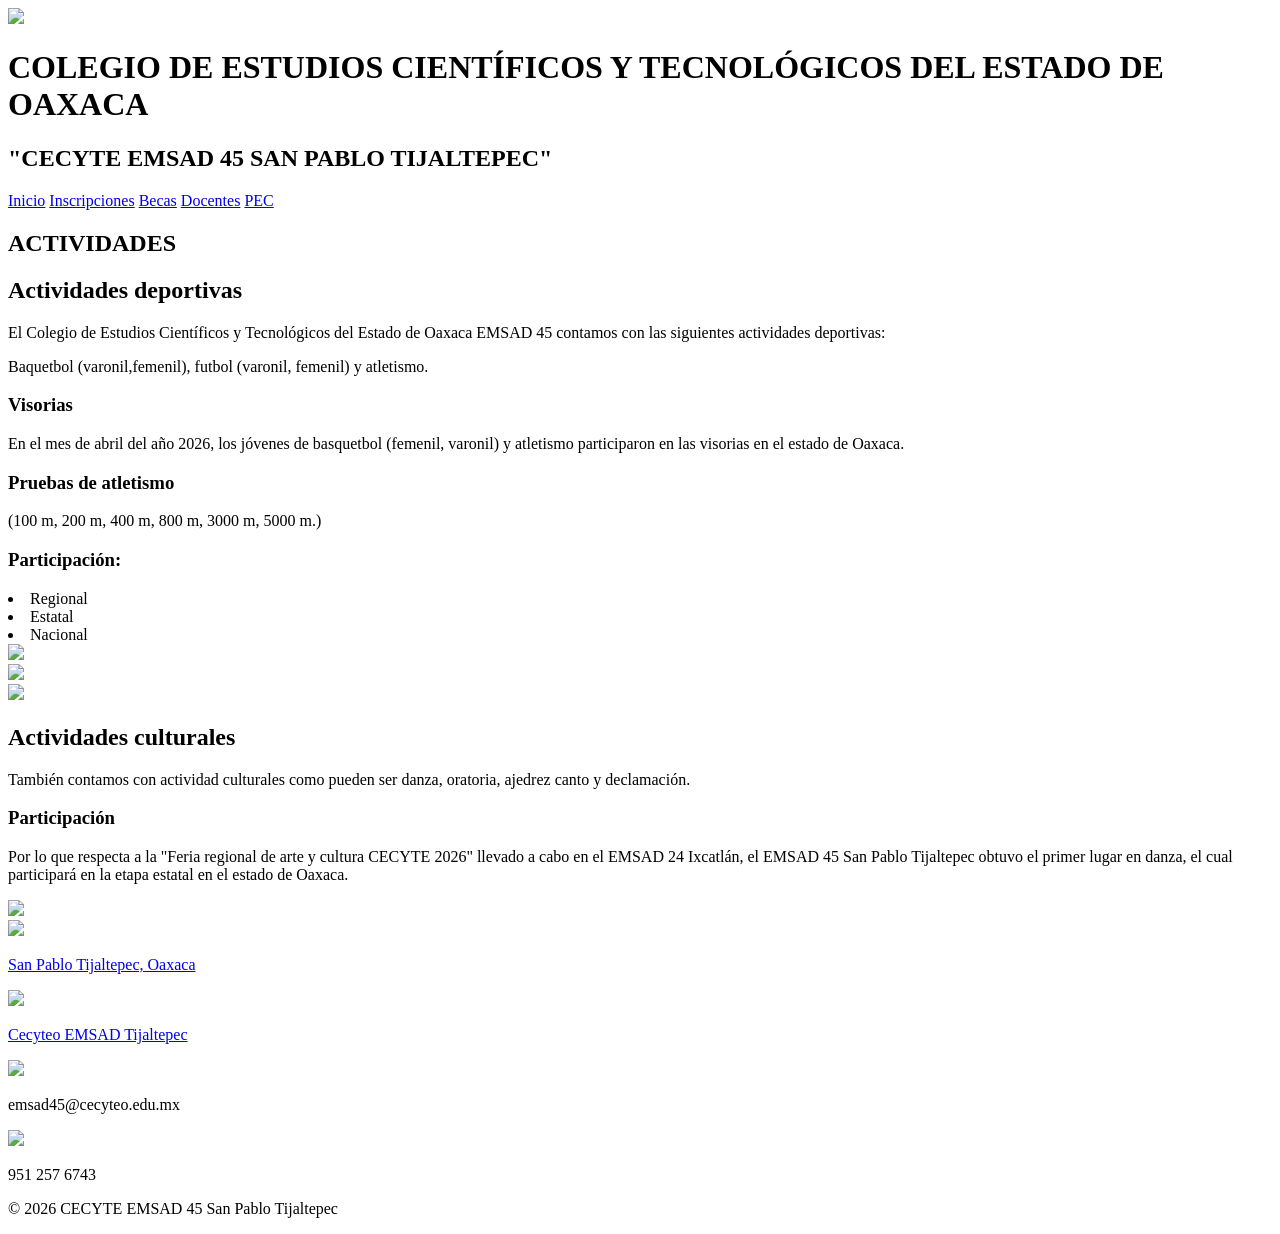
==== actividades.html @ 89fdbfbb "Add files via upload" ====
<!DOCTYPE html>
<html lang="es">

<head>

<meta charset="UTF-8">

<title>Actividades</title>

<link rel="stylesheet" href="css/actividades.css">

</head>

<body>

<header class="header">

<img src="img/cecyteo.jpeg">

<div class="titulo">

<h1>COLEGIO DE ESTUDIOS CIENTÍFICOS Y TECNOLÓGICOS DEL ESTADO DE OAXACA</h1>

<h2>"CECYTE EMSAD 45 SAN PABLO TIJALTEPEC"</h2>

</div>

</header>

<nav>

<a href="inicio.html">Inicio</a>

<a href="inscripciones.html">Inscripciones</a>

<a href="becas.html">Becas</a>

<a href="docentes.html">Docentes</a>

<a href="actividades.html"></a>

<a href="pec.html">PEC</a>

</nav>

<section>

<h1>ACTIVIDADES</h1>


<h2>Actividades deportivas</h2>

<p>
El Colegio de Estudios Científicos y Tecnológicos
del Estado de Oaxaca EMSAD 45
contamos con las siguientes actividades deportivas:
</p>
<p>Baquetbol (varonil,femenil), futbol (varonil, femenil) y atletismo. </p>

<h3>Visorias</h3>

<p>En el mes de abril del año 2026, los jóvenes de basquetbol (femenil, varonil)
    y atletismo participaron en las visorias en el estado de Oaxaca.
</p>

<h3> Pruebas de atletismo </h3>
    <p>(100 m, 200 m, 400 m, 800 m, 3000 m, 5000 m.)</p>


 <h3>Participación: </h3>

    <li>Regional</li>
    <li>Estatal</li>
    <li>Nacional</li>

<div class="contenedor">
    <div class="columnas">
        <img src="img/basquetbolfemenil.jpeg">
    </div>

    <div class="columnas">
        <img src="img/basquetbolfemenil2.jpeg">
    </div>

    <div class="columnas">
        <img src="img/atletismo.jpg">
    </div>

</div>

<h2>Actividades culturales</h2>

<p>
También contamos con actividad culturales como pueden ser danza, oratoria, ajedrez 
canto y declamación.</p>



<h3>Participación</h3>

<p>Por lo que respecta a la "Feria regional de arte y cultura CECYTE 2026" llevado a cabo
    en el EMSAD 24 Ixcatlán, el EMSAD 45 San Pablo Tijaltepec obtuvo el primer 
    lugar en danza, el cual participará en la etapa estatal en el estado de Oaxaca.</p>

<div class="contenedor">
    <div class="columnas">
        <img src="img/danza1.jpg">
    </div>

</div>

</section>
<footer class="footer">

<div class="footer-contenido">

<div class="footer-item">

<a href="https://maps.app.goo.gl/vkkxdZxpcHCsmQZT7" target="_blank">

<img src="img/ubicacion.jpg">

<p>San Pablo Tijaltepec, Oaxaca</p>

</a>

</div>

<div class="footer-item">

<a href="https://www.facebook.com/pablo.tijaltepec?mibextid=wwXIfr&rdid=ObPU9JbSJar6bZxX&share_
url=https%3A%2F%2Fwww.facebook.com%2Fshare%2F1DzuHPwMHF%2F%3Fmibextid%3DwwXIfr#/" target="_blank">

<img src="img/facebook.jpg">

<p>Cecyteo EMSAD Tijaltepec</p>

</a>

</div>

<div class="footer-item">


<img src="img/correo.jpg">

<p>emsad45@cecyteo.edu.mx</p>

</a>

</div>

<div class="footer-item">


<img src="img/whatsapp.jpg">

<p>951 257 6743</p>

</a>

</div>

</div>
<p class="copy">
© 2026 CECYTE EMSAD 45 San Pablo Tijaltepec

</footer>
</body>
</html>
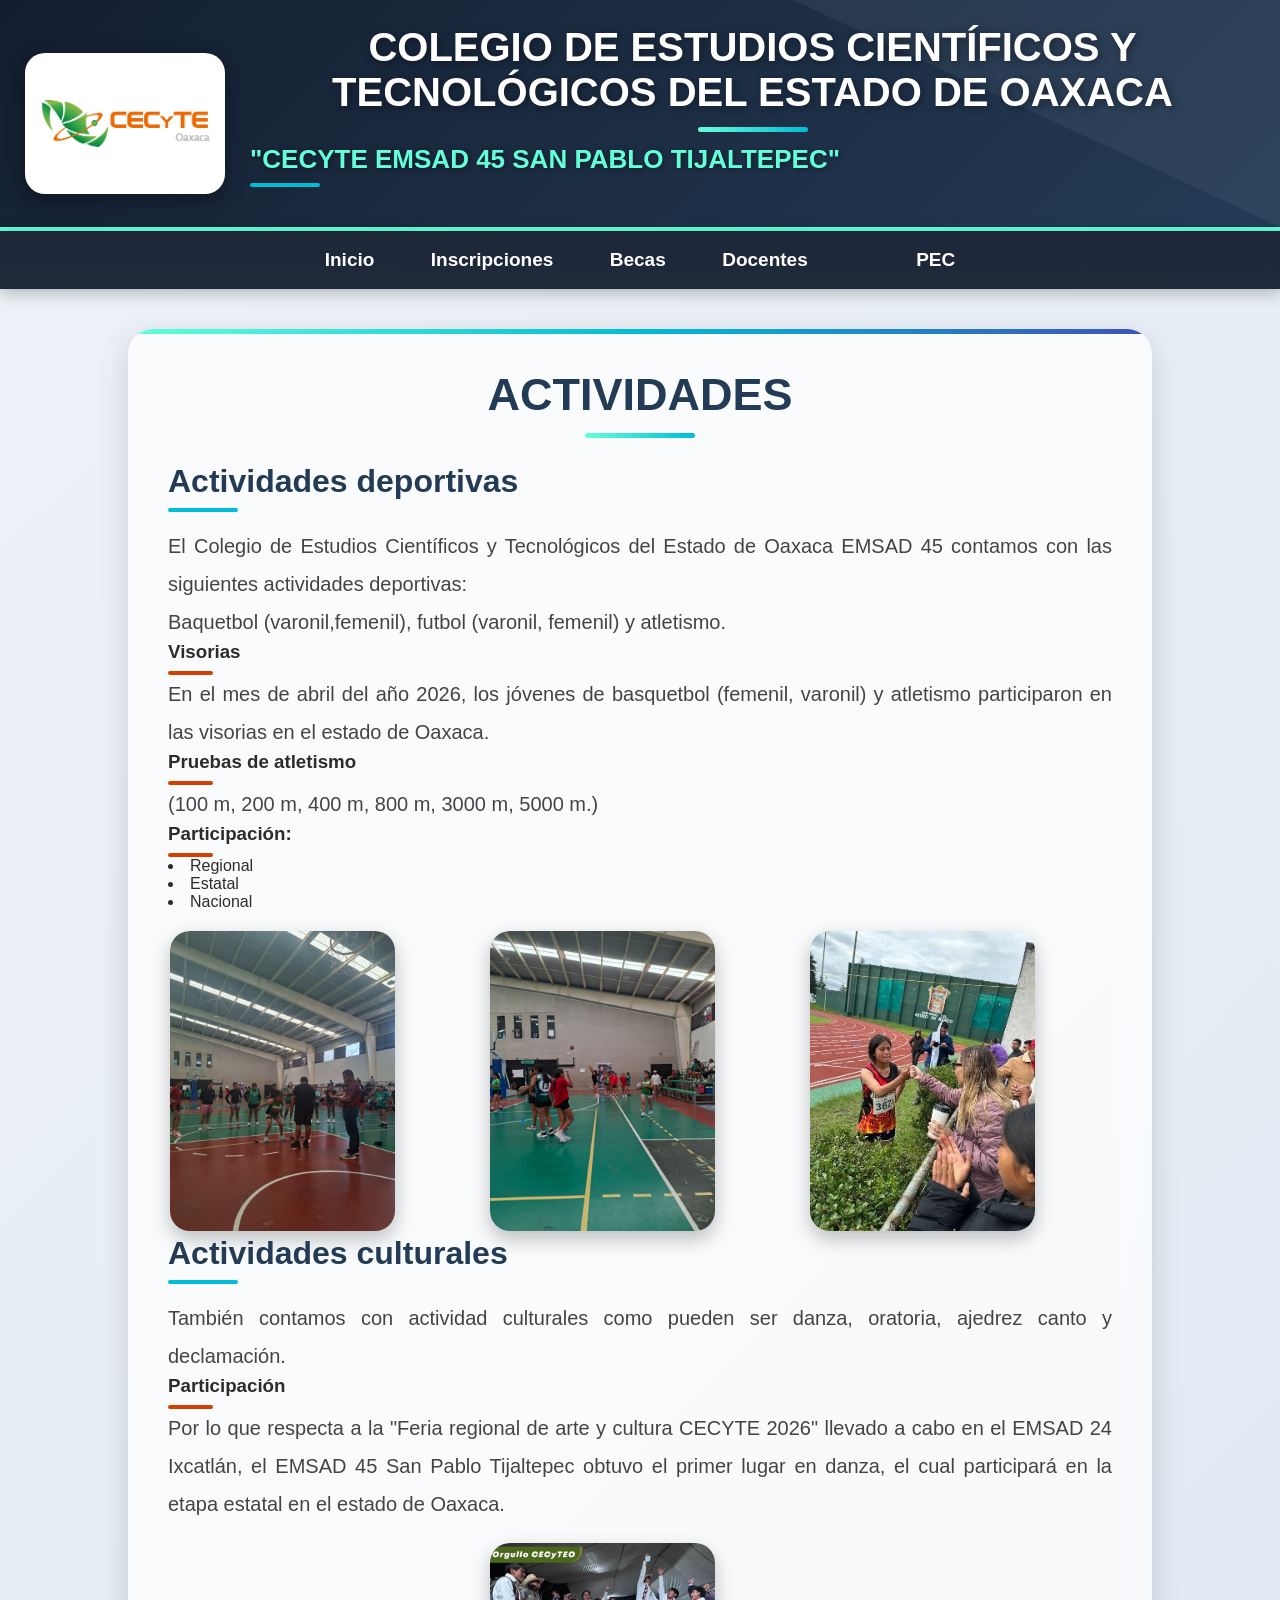
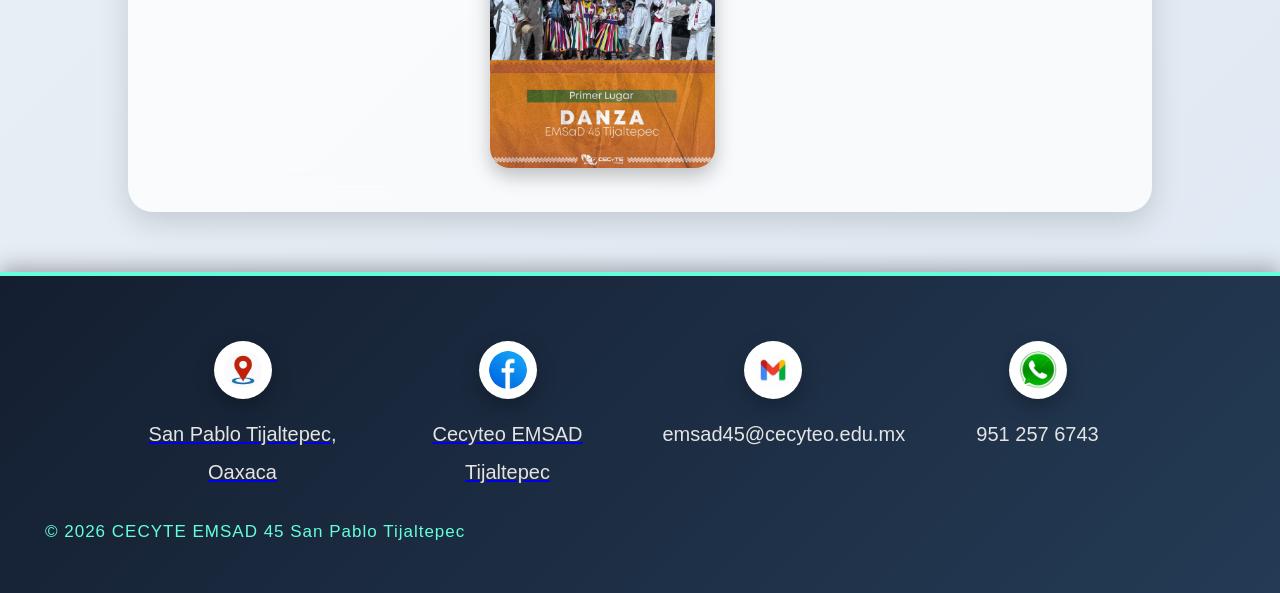
==== commit 1dd14845: "Update actividades.html" ====
--- a/actividades.html
+++ b/actividades.html
@@ -7,7 +7,7 @@
 
 <title>Actividades</title>
 
-<link rel="stylesheet" href="css/actividades.css">
+<link rel="stylesheet" href="actividades.css">
 
 </head>
 
@@ -15,7 +15,7 @@
 
 <header class="header">
 
-<img src="img/cecyteo.jpeg">
+<img src="cecyteo.jpeg">
 
 <div class="titulo">
 
@@ -75,15 +75,15 @@
 
 <div class="contenedor">
     <div class="columnas">
-        <img src="img/basquetbolfemenil.jpeg">
+        <img src="basquetbolfemenil.jpeg">
     </div>
 
     <div class="columnas">
-        <img src="img/basquetbolfemenil2.jpeg">
+        <img src="basquetbolfemenil2.jpeg">
     </div>
 
     <div class="columnas">
-        <img src="img/atletismo.jpg">
+        <img src="atletismo.jpg">
     </div>
 
 </div>
@@ -104,7 +104,7 @@
 
 <div class="contenedor">
     <div class="columnas">
-        <img src="img/danza1.jpg">
+        <img src="danza1.jpg">
     </div>
 
 </div>
@@ -118,7 +118,7 @@
 
 <a href="https://maps.app.goo.gl/vkkxdZxpcHCsmQZT7" target="_blank">
 
-<img src="img/ubicacion.jpg">
+<img src="ubicacion.jpg">
 
 <p>San Pablo Tijaltepec, Oaxaca</p>
 
@@ -131,7 +131,7 @@
 <a href="https://www.facebook.com/pablo.tijaltepec?mibextid=wwXIfr&rdid=ObPU9JbSJar6bZxX&share_
 url=https%3A%2F%2Fwww.facebook.com%2Fshare%2F1DzuHPwMHF%2F%3Fmibextid%3DwwXIfr#/" target="_blank">
 
-<img src="img/facebook.jpg">
+<img src="facebook.jpg">
 
 <p>Cecyteo EMSAD Tijaltepec</p>
 
@@ -142,7 +142,7 @@
 <div class="footer-item">
 
 
-<img src="img/correo.jpg">
+<img src="correo.jpg">
 
 <p>emsad45@cecyteo.edu.mx</p>
 
@@ -153,7 +153,7 @@
 <div class="footer-item">
 
 
-<img src="img/whatsapp.jpg">
+<img src="whatsapp.jpg">
 
 <p>951 257 6743</p>
 
@@ -167,4 +167,4 @@
 
 </footer>
 </body>
-</html>+</html>
--- a/actividades.css
+++ b/actividades.css
@@ -0,0 +1,413 @@
+/* ===================================
+   DISEÑO MODERNO PREMIUM INSTITUCIONAL
+=================================== */
+
+*{
+    margin:0;
+    padding:0;
+    box-sizing:border-box;
+}
+
+/* ===== BODY ===== */
+
+body{
+    font-family:'Poppins', sans-serif;
+    background:linear-gradient(135deg,#eef2f7,#dfe9f3);
+    color:#2c2c2c;
+    overflow-x:hidden;
+}
+
+/* ===== SCROLL ===== */
+
+html{
+    scroll-behavior:smooth;
+}
+
+/* ===== HEADER ===== */
+
+.header{
+    background:linear-gradient(135deg,#141e30,#243b55);
+    display:flex;
+    align-items:center;
+    gap:25px;
+    padding:25px;
+    color:white;
+    border-bottom:4px solid #64ffda;
+    box-shadow:0px 5px 25px rgba(0,0,0,0.35);
+    position:relative;
+    overflow:hidden;
+}
+
+/* EFECTO BRILLO */
+
+.header::before{
+    content:'';
+    position:absolute;
+    width:200%;
+    height:100%;
+    background:rgba(255,255,255,0.05);
+    transform:rotate(25deg);
+    animation:brillo 8s linear infinite;
+}
+
+@keyframes brillo{
+    0%{
+        left:-150%;
+    }
+
+    100%{
+        left:150%;
+    }
+}
+
+/* ===== LOGO ===== */
+
+.header img{
+    width:200px;
+    background:white;
+    padding:10px;
+    border-radius:20px;
+    box-shadow:0px 5px 20px rgba(0,0,0,0.4);
+    transition:0.5s;
+    z-index:2;
+}
+
+.header img:hover{
+    transform:scale(1.08) rotate(2deg);
+}
+
+/* ===== TITULOS ===== */
+
+.titulo{
+    z-index:2;
+}
+
+.titulo h1{
+    font-size:40px;
+    margin:0;
+    color:white;
+    text-shadow:2px 2px 8px rgba(0,0,0,0.4);
+}
+
+.titulo h2{
+    margin-top:10px;
+    font-size:26px;
+    color:#64ffda;
+    text-shadow:1px 1px 5px rgba(0,0,0,0.4);
+}
+
+/* ===== NAV ===== */
+
+nav{
+    background:rgba(20,30,48,0.95);
+    backdrop-filter:blur(10px);
+    padding:18px;
+    text-align:center;
+    position:sticky;
+    top:0;
+    z-index:1000;
+    box-shadow:0px 4px 15px rgba(0,0,0,0.25);
+}
+
+nav a{
+    color:white;
+    text-decoration:none;
+    margin:18px;
+    font-size:19px;
+    font-weight:600;
+    position:relative;
+    transition:0.4s;
+    padding:8px;
+}
+
+/* EFECTOS */
+
+nav a:hover{
+    color:#64ffda;
+}
+
+nav a::after{
+    content:'';
+    position:absolute;
+    width:0%;
+    height:3px;
+    background:#64ffda;
+    left:0;
+    bottom:-6px;
+    transition:0.4s;
+    border-radius:20px;
+}
+
+nav a:hover::after{
+    width:100%;
+}
+
+/* ===== SECCIONES ===== */
+
+section{
+    background:rgba(255,255,255,0.75);
+    backdrop-filter:blur(15px);
+    width:80%;
+    margin:auto;
+    margin-top:40px;
+    padding:40px;
+    border-radius:25px;
+    box-shadow:0px 10px 30px rgba(0,0,0,0.15);
+    animation:aparecer 1s ease;
+    transition:0.5s;
+    position:relative;
+    overflow:hidden;
+}
+
+/* BORDE SUPERIOR PREMIUM */
+
+section::before{
+    content:'';
+    position:absolute;
+    width:100%;
+    height:5px;
+    background:linear-gradient(90deg,#64ffda,#00bcd4,#3f51b5);
+    top:0;
+    left:0;
+}
+
+/* HOVER */
+
+section:hover{
+    transform:translateY(-8px);
+    box-shadow:0px 15px 35px rgba(0,0,0,0.2);
+}
+
+/* ===== ANIMACION ===== */
+
+@keyframes aparecer{
+    from{
+        opacity:0;
+        transform:translateY(30px);
+    }
+
+    to{
+        opacity:1;
+        transform:translateY(0);
+    }
+}
+
+/* ===== TITULOS ===== */
+
+h1{
+    text-align:center;
+    font-size:45px;
+    color:#243b55;
+    margin-bottom:25px;
+    position:relative;
+}
+
+h1::after{
+    content:'';
+    width:110px;
+    height:5px;
+    background:linear-gradient(90deg,#64ffda,#00bcd4);
+    display:block;
+    margin:12px auto;
+    border-radius:20px;
+}
+
+h2{
+    font-size:32px;
+    color:#243b55;
+    margin-bottom:15px;
+}
+
+h2::after{
+    content:'';
+    width:70px;
+    height:4px;
+    background:#00bcd4;
+    display:block;
+    margin-top:8px;
+    border-radius:20px;
+}
+h3::after{
+    content:'';
+    width:45px;
+    height:4px;
+    background:#d44000;
+    display:block;
+    margin-top:8px;
+    border-radius:20px;
+}
+
+
+/* ===== TEXTO ===== */
+
+p{
+    font-size:19px;
+    line-height:1.9;
+    text-align:justify;
+    color:#444;
+}
+
+/* ===== IMAGENES ===== */
+
+img{
+    max-width:75%;
+    border-radius:20px;
+    margin-top:20px;
+    box-shadow:0px 8px 20px rgba(0,0,0,0.25);
+    transition:0.5s;
+}
+
+img:hover{
+    transform:scale(1.03);
+}
+
+/* ===== BOTONES ===== */
+
+button{
+    background:linear-gradient(135deg,#00bcd4,#3f51b5);
+    color:white;
+    border:none;
+    padding:14px 28px;
+    border-radius:14px;
+    font-size:18px;
+    cursor:pointer;
+    transition:0.4s;
+    box-shadow:0px 5px 15px rgba(0,0,0,0.25);
+}
+
+button:hover{
+    transform:translateY(-4px);
+    background:linear-gradient(135deg,#64ffda,#00bcd4);
+}
+
+/* ===== FOOTER ===== */
+
+.footer{
+    background:linear-gradient(135deg,#141e30,#243b55);
+    color:white;
+    margin-top:60px;
+    padding:45px;
+    text-align:center;
+    border-top:4px solid #64ffda;
+    box-shadow:0px -5px 20px rgba(0,0,0,0.3);
+}
+
+/* CONTENIDO */
+
+.footer-contenido{
+    display:flex;
+    justify-content:center;
+    gap:45px;
+    flex-wrap:wrap;
+    margin-bottom:25px;
+}
+
+/* ITEMS */
+
+.footer-item{
+    width:220px;
+    transition:0.4s;
+}
+
+.footer-item:hover{
+    transform:translateY(-5px);
+}
+
+/* ICONOS */
+
+.footer-item img{
+    width:58px;
+    background:white;
+    padding:10px;
+    border-radius:50%;
+    transition:0.5s;
+}
+
+.footer-item img:hover{
+    transform:rotate(10deg) scale(1.1);
+}
+
+/* TEXTO */
+
+.footer-item p{
+    text-align:center;
+    color:#e4e4e4;
+    margin-top:12px;
+}
+
+/* COPYRIGHT */
+
+.copy{
+    margin-top:25px;
+    color:#64ffda;
+    font-size:17px;
+    letter-spacing:1px;
+}
+
+/* ===== RESPONSIVE ===== */
+
+@media(max-width:768px){
+
+    .header{
+        flex-direction:column;
+        text-align:center;
+    }
+
+    .titulo h1{
+        font-size:30px;
+    }
+
+    .titulo h2{
+        font-size:22px;
+    }
+
+    nav a{
+        display:block;
+        margin:15px 0;
+    }
+
+    section{
+        width:95%;
+        padding:25px;
+    }
+
+    h1{
+        font-size:35px;
+    }
+
+    h2{
+        font-size:28px;
+    }
+
+    p{
+        font-size:17px;
+    }
+
+    .footer-contenido{
+        flex-direction:column;
+        align-items:center;
+    }
+}
+
+.contenedor{
+    display: flex;
+    flex-direction: row;
+    gap: 20px;
+    justify-content: center;
+    flex-wrap: nowrap;
+}
+
+.columnas img{
+    width: 300px;
+    border-radius: 20px;
+}
+p{
+    font-size: 20px;
+}
+.contenedor-video{
+    width: 20%;
+    margin: auto;
+}
+video{
+    border-radius: 10px;
+}
